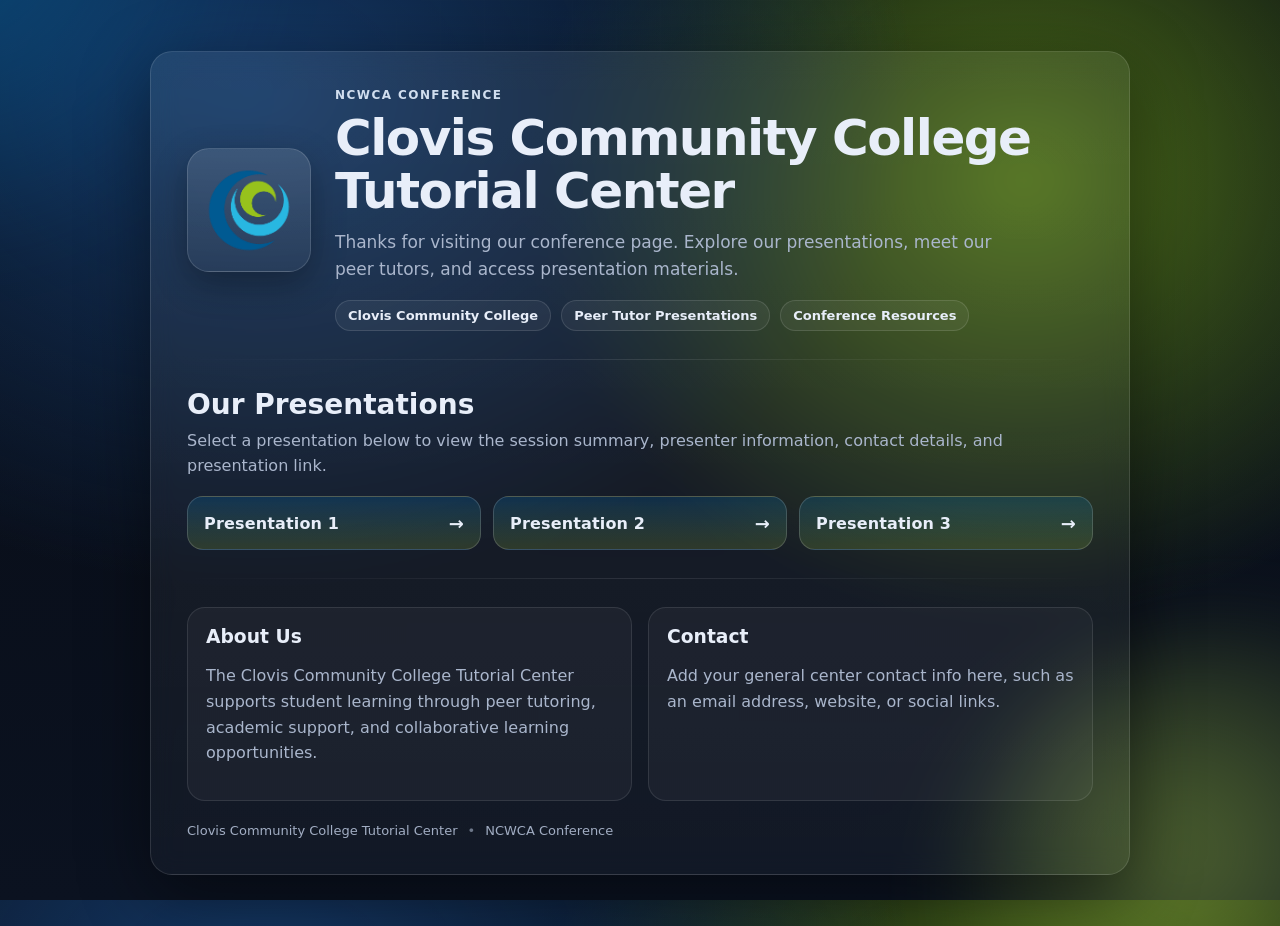
==== index.html @ 85dd75fd "Initial Commit: Empty presentation pages" ====
<!doctype html>
<html lang="en">
<head>
  <meta charset="UTF-8" />
  <meta name="viewport" content="width=device-width, initial-scale=1.0" />
  <title>Clovis Community College Tutorial Center | NWCWCA</title>
  <meta name="theme-color" content="#0b1220" />
  <link rel="stylesheet" href="./styles.css" />
</head>
<body>
  <main class="wrap" role="main">
    <section class="card">
      <header class="hero">
        <div class="logoWrap" aria-label="Rotating logos">
          <img
            id="logo"
            class="logo"
            src="./ccc-logo.png"
            alt="Clovis Community College logo"
            decoding="async"
            loading="eager"
          />
        </div>

        <div class="heroText">
          <p class="eyebrow">NCWCA Conference</p>
          <h1 class="title">Clovis Community College Tutorial Center</h1>
          <p class="subtitle" id="heroText">
            Thanks for visiting our conference page. Explore our presentations, meet our peer tutors, and access presentation materials.
          </p>

          <div class="heroBadges">
            <span class="pill" id="logoLabel">Clovis Community College</span>
            <span class="pill">Peer Tutor Presentations</span>
            <span class="pill">Conference Resources</span>
          </div>
        </div>
      </header>

      <div class="divider"></div>

      <section class="section">
        <h2 class="sectionTitle">Our Presentations</h2>
        <p class="sectionText">
          Select a presentation below to view the session summary, presenter information, contact details, and presentation link.
        </p>

        <div class="cta">
          <a class="btn" href="./presentation-1.html">
            <span class="btnText">Presentation 1</span>
            <span class="btnIcon" aria-hidden="true">→</span>
          </a>

          <a class="btn" href="./presentation-2.html">
            <span class="btnText">Presentation 2</span>
            <span class="btnIcon" aria-hidden="true">→</span>
          </a>

          <a class="btn" href="./presentation-3.html">
            <span class="btnText">Presentation 3</span>
            <span class="btnIcon" aria-hidden="true">→</span>
          </a>
        </div>
      </section>

      <div class="divider"></div>

      <section class="section twoCol">
        <div class="infoCard">
          <h3>About Us</h3>
          <p>
            The Clovis Community College Tutorial Center supports student learning through peer tutoring, academic support, and collaborative learning opportunities.
          </p>
        </div>

        <div class="infoCard">
          <h3>Contact</h3>
          <p>
            Add your general center contact info here, such as an email address, website, or social links.
          </p>
        </div>
      </section>

      <footer class="footer">
        <span class="fineprint">Clovis Community College Tutorial Center</span>
        <span class="dot" aria-hidden="true">•</span>
        <span class="fineprint">NCWCA Conference</span>
      </footer>
    </section>

    <div class="bg" aria-hidden="true">
      <div class="blob blobA"></div>
      <div class="blob blobB"></div>
      <div class="gridBg"></div>
    </div>
  </main>

  <script src="./script.js" defer></script>
</body>
</html>
---- styles.css ----
:root{
  --bg0:#070b14;
  --bg1:#0b1220;
  --text:#e8eef9;
  --muted:#aab6cc;
  --line: rgba(255,255,255,.10);

  --card: rgba(255,255,255,.06);
  --cardBorder: rgba(255,255,255,.12);
  --shadow: 0 18px 70px rgba(0,0,0,.45);

  --accent: rgba(5,114,184,.24);
  --accent2: rgba(168,207,69,.18);

  --radius: 22px;
  --maxW: 980px;
  --fadeMs: 420ms;
}

*{ box-sizing:border-box; }
html,body{ height:100%; }

body{
  margin:0;
  color:var(--text);
  font-family: ui-sans-serif, system-ui, -apple-system, Segoe UI, Roboto, Helvetica, Arial, sans-serif;
  background:
    radial-gradient(1200px 900px at 20% 10%, #143866 0%, transparent 55%),
    radial-gradient(900px 800px at 80% 20%, #4d6f18 0%, transparent 55%),
    linear-gradient(180deg, var(--bg0), var(--bg1));
  overflow-x:hidden;
}

.wrap{
  position:relative;
  min-height:100%;
  display:grid;
  place-items:center;
  padding: clamp(14px, 4vw, 56px);
}

.card{
  width:min(100%, var(--maxW));
  background: linear-gradient(180deg, rgba(255,255,255,.075), rgba(255,255,255,.03));
  border:1px solid var(--cardBorder);
  border-radius:var(--radius);
  box-shadow:var(--shadow);
  padding: clamp(18px, 4vw, 36px);
  backdrop-filter: blur(12px);
  -webkit-backdrop-filter: blur(12px);
}

.hero{
  display:grid;
  grid-template-columns:auto 1fr;
  gap: clamp(16px, 3vw, 24px);
  align-items:center;
}

.logoWrap{
  display:grid;
  place-items:center;
}

.logo{
  width: clamp(90px, 12vw, 124px);
  height: clamp(90px, 12vw, 124px);
  object-fit: contain;
  border-radius: clamp(16px, 2vw, 22px);
  padding: clamp(10px, 1.8vw, 14px);
  background: linear-gradient(180deg, rgba(255,255,255,.12), rgba(255,255,255,.04));
  border: 1px solid rgba(255,255,255,.14);
  box-shadow: 0 12px 34px rgba(0,0,0,.30);
  transition:
    opacity var(--fadeMs) ease,
    transform var(--fadeMs) ease,
    filter var(--fadeMs) ease;
  will-change: opacity, transform, filter;
}

.logo.fading{
  opacity:0;
  transform: translateY(4px) scale(.98);
  filter: blur(2px);
}

.heroText{ min-width:0; }

.eyebrow{
  margin:0 0 10px;
  color:#d1deef;
  text-transform:uppercase;
  letter-spacing:.12em;
  font-size:12px;
  font-weight:700;
}

.title{
  margin:0;
  font-size: clamp(30px, 4.8vw, 50px);
  letter-spacing:-0.03em;
  line-height:1.05;
}

.subtitle{
  margin: 12px 0 0;
  color:var(--muted);
  font-size: clamp(15px, 2.2vw, 17px);
  line-height:1.55;
  max-width: 62ch;
}

.heroBadges{
  margin-top:18px;
  display:flex;
  flex-wrap:wrap;
  gap:10px;
}

.pill{
  display:inline-flex;
  align-items:center;
  padding: 7px 12px;
  border-radius:999px;
  border:1px solid rgba(255,255,255,.12);
  background: rgba(255,255,255,.05);
  color:var(--text);
  font-weight:700;
  font-size:13px;
}

.divider{
  margin: clamp(18px, 3.5vw, 28px) 0;
  height:1px;
  background: linear-gradient(90deg, transparent, var(--line), transparent);
}

.sectionTitle{
  margin:0 0 8px;
  font-size: clamp(22px, 3vw, 28px);
}

.sectionText{
  margin:0 0 18px;
  color:var(--muted);
  line-height:1.55;
}

.cta{
  display:grid;
  grid-template-columns: 1fr 1fr 1fr;
  gap:12px;
}

.btn{
  appearance:none;
  border:1px solid rgba(255,255,255,.16);
  background: linear-gradient(180deg, var(--accent), var(--accent2));
  color:var(--text);
  text-decoration:none;
  border-radius:16px;
  padding:14px 16px;
  min-height:54px;
  display:flex;
  align-items:center;
  justify-content:space-between;
  gap:12px;
  font-weight:700;
  letter-spacing:.01em;
  transition: transform 160ms ease, filter 160ms ease, border-color 160ms ease;
}

.btn:hover{
  transform: translateY(-1px);
  filter: brightness(1.05);
  border-color: rgba(255,255,255,.24);
}

.btnGhost{
  background: rgba(255,255,255,.05);
}

.btnText{
  display:block;
  min-width:0;
}

.btnIcon{
  flex:0 0 auto;
  font-size:18px;
}

.twoCol{
  display:grid;
  grid-template-columns: 1fr 1fr;
  gap:16px;
}

.infoCard,
.contentCard{
  background: rgba(255,255,255,.04);
  border:1px solid rgba(255,255,255,.10);
  border-radius:18px;
  padding:18px;
}

.infoCard h3,
.contentCard h2,
.contentCard h3{
  margin:0 0 10px;
}

.infoCard p,
.contentCard p,
.contentCard li{
  color:var(--muted);
  line-height:1.6;
}

.presentationHeader{
  display:grid;
  grid-template-columns: 1fr auto;
  gap:18px;
  align-items:start;
}

.backLink{
  display:inline-flex;
  align-items:center;
  gap:8px;
  color:var(--text);
  text-decoration:none;
  font-weight:700;
  margin-bottom:18px;
}

.backLink:hover{
  text-decoration:underline;
}

.presenterGrid{
  display:grid;
  grid-template-columns: repeat(auto-fit, minmax(220px, 1fr));
  gap:16px;
  margin-top:16px;
}

.presenterCard{
  background: rgba(255,255,255,.04);
  border:1px solid rgba(255,255,255,.10);
  border-radius:18px;
  padding:16px;
}

.presenterPhoto{
  width:100%;
  aspect-ratio: 1 / 1;
  border-radius:14px;
  object-fit:cover;
  background: rgba(255,255,255,.06);
  border:1px solid rgba(255,255,255,.10);
  display:block;
  margin-bottom:12px;
}

.presenterPlaceholder{
  width:100%;
  aspect-ratio: 1 / 1;
  border-radius:14px;
  display:grid;
  place-items:center;
  background: linear-gradient(180deg, rgba(255,255,255,.08), rgba(255,255,255,.03));
  border:1px solid rgba(255,255,255,.10);
  color:var(--muted);
  margin-bottom:12px;
  font-size:14px;
  text-align:center;
  padding:12px;
}

.presenterName{
  margin:0 0 4px;
  font-size:18px;
}

.presenterRole{
  margin:0 0 10px;
  color:#dce7f3;
  font-size:14px;
  font-weight:600;
}

.presenterContact{
  margin:0;
  color:var(--muted);
  font-size:14px;
  line-height:1.5;
}

.linkCard{
  display:flex;
  flex-wrap:wrap;
  gap:12px;
  margin-top:10px;
}

.footer{
  margin-top:22px;
  display:flex;
  flex-wrap:wrap;
  gap:10px;
  align-items:center;
  color:var(--muted);
  font-size:13px;
}

.dot{ opacity:.6; }
.fineprint{ opacity:.95; }

.bg{
  position:absolute;
  inset:0;
  z-index:-1;
  overflow:hidden;
}

.blob{
  position:absolute;
  width: clamp(320px, 52vw, 560px);
  height: clamp(320px, 52vw, 560px);
  border-radius:50%;
  filter: blur(42px);
  opacity:.55;
}

.blobA{
  left:-220px;
  top:-240px;
  background: radial-gradient(circle at 30% 30%, rgba(5,114,184,.9), transparent 60%);
}

.blobB{
  right:-240px;
  bottom:-260px;
  background: radial-gradient(circle at 40% 40%, rgba(168,207,69,.8), transparent 60%);
}

.gridBg{
  position:absolute;
  inset:0;
  background-image:
    linear-gradient(rgba(255,255,255,.05) 1px, transparent 1px),
    linear-gradient(90deg, rgba(255,255,255,.05) 1px, transparent 1px);
  background-size: 44px 44px;
  mask-image: radial-gradient(circle at 50% 35%, rgba(0,0,0,.85), transparent 65%);
  opacity:.30;
}

@media (max-width: 760px){
  .hero,
  .presentationHeader,
  .twoCol{
    grid-template-columns: 1fr;
  }

  .hero{
    text-align:center;
    justify-items:center;
  }

  .cta{
    grid-template-columns: 1fr;
  }
}

@media (max-width: 380px){
  .card{ padding:14px; }
  .btn{ padding:12px; }
}

@media (prefers-reduced-motion: reduce){
  .logo,
  .btn{
    transition:none;
  }

  .btn:hover{
    transform:none;
  }
}
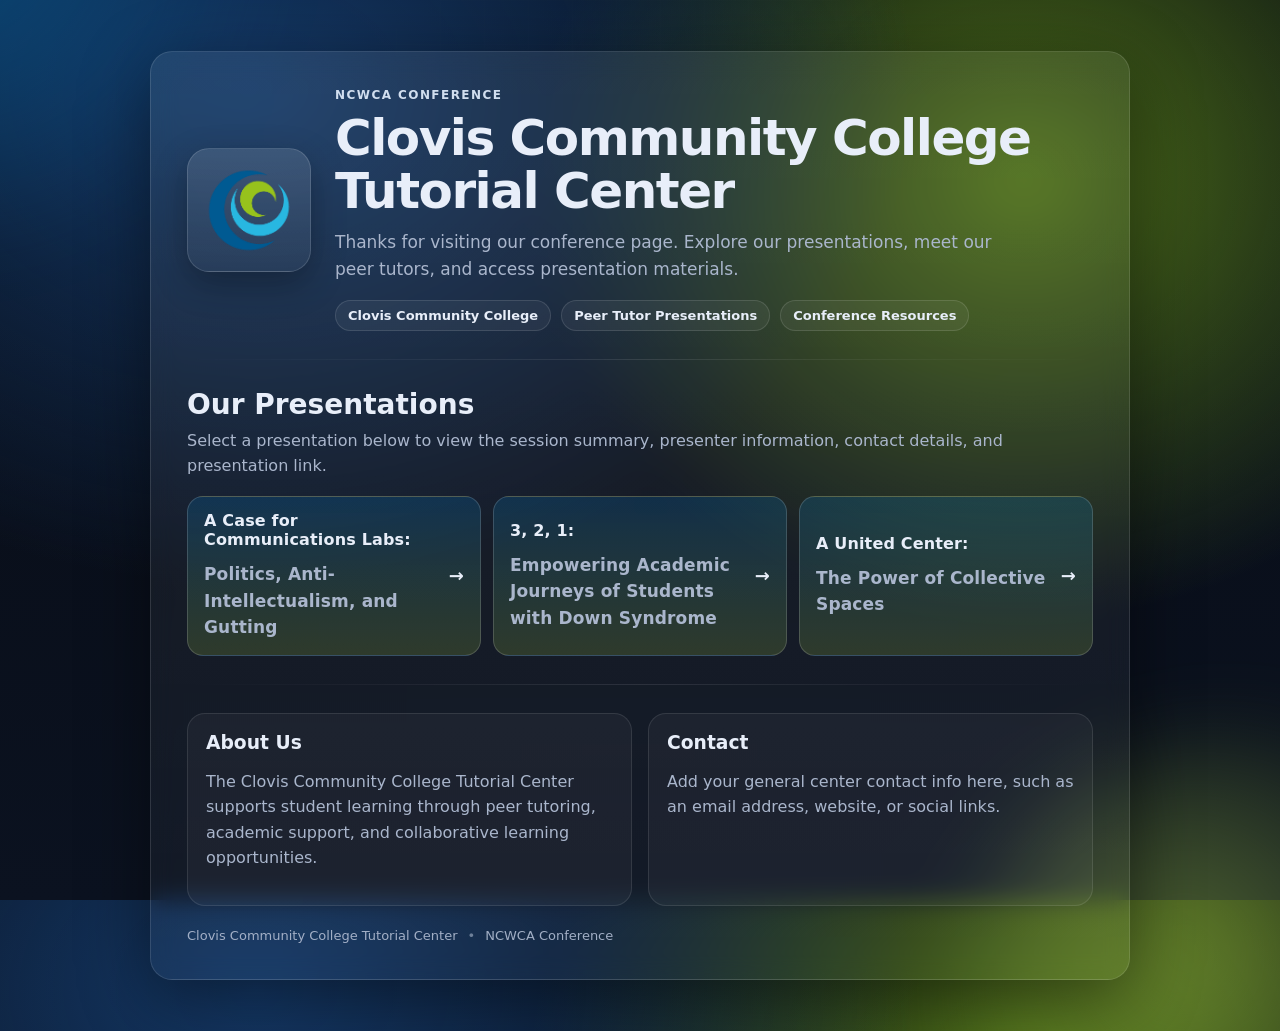
==== commit 71c76ecc: "Updates to site: Filling in details" ====
--- a/index.html
+++ b/index.html
@@ -47,17 +47,23 @@
 
         <div class="cta">
           <a class="btn" href="./presentation-1.html">
-            <span class="btnText">Presentation 1</span>
+            <span class="btnText">A Case for Communications Labs:
+              <p class="subtitle"> Politics, Anti-Intellectualism, and Gutting </p>
+            </span>
             <span class="btnIcon" aria-hidden="true">→</span>
           </a>
 
           <a class="btn" href="./presentation-2.html">
-            <span class="btnText">Presentation 2</span>
+            <span class="btnText">3, 2, 1:
+              <p class="subtitle">Empowering Academic Journeys of Students with Down Syndrome</p>
+            </span>
             <span class="btnIcon" aria-hidden="true">→</span>
           </a>
 
           <a class="btn" href="./presentation-3.html">
-            <span class="btnText">Presentation 3</span>
+            <span class="btnText">A United Center:
+              <p class="subtitle">The Power of Collective Spaces</p>
+            </span>
             <span class="btnIcon" aria-hidden="true">→</span>
           </a>
         </div>
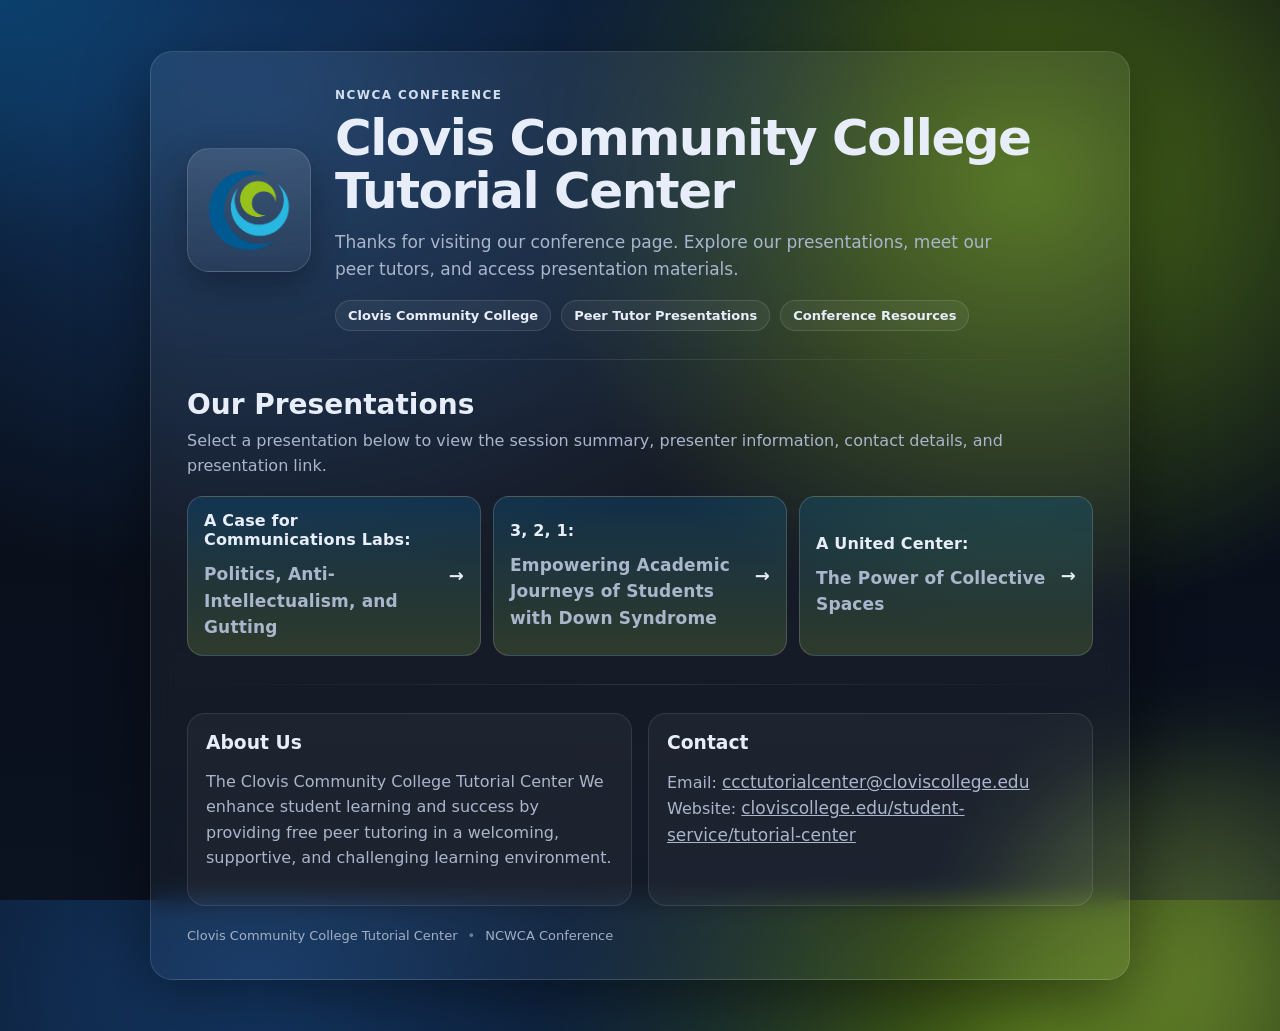
==== commit 62cc26f4: "Update: Final Info" ====
--- a/index.html
+++ b/index.html
@@ -75,14 +75,14 @@
         <div class="infoCard">
           <h3>About Us</h3>
           <p>
-            The Clovis Community College Tutorial Center supports student learning through peer tutoring, academic support, and collaborative learning opportunities.
-          </p>
+            The Clovis Community College Tutorial Center We enhance student learning and success by providing free peer tutoring in a welcoming, supportive, and challenging learning environment.
         </div>
 
         <div class="infoCard">
           <h3>Contact</h3>
           <p>
-            Add your general center contact info here, such as an email address, website, or social links.
+            Email: <a class="subtitle" href="mailto:ccctutorialcenter@cloviscollege.edu" target="_blank" rel="noopener noreferrer">ccctutorialcenter@cloviscollege.edu</a><br />
+            Website: <a class="subtitle" href="https://www.cloviscollege.edu/student-services/tutorial-center/" target="_blank" rel="noopener noreferrer">cloviscollege.edu/student-service/tutorial-center</a></a>
           </p>
         </div>
       </section>
